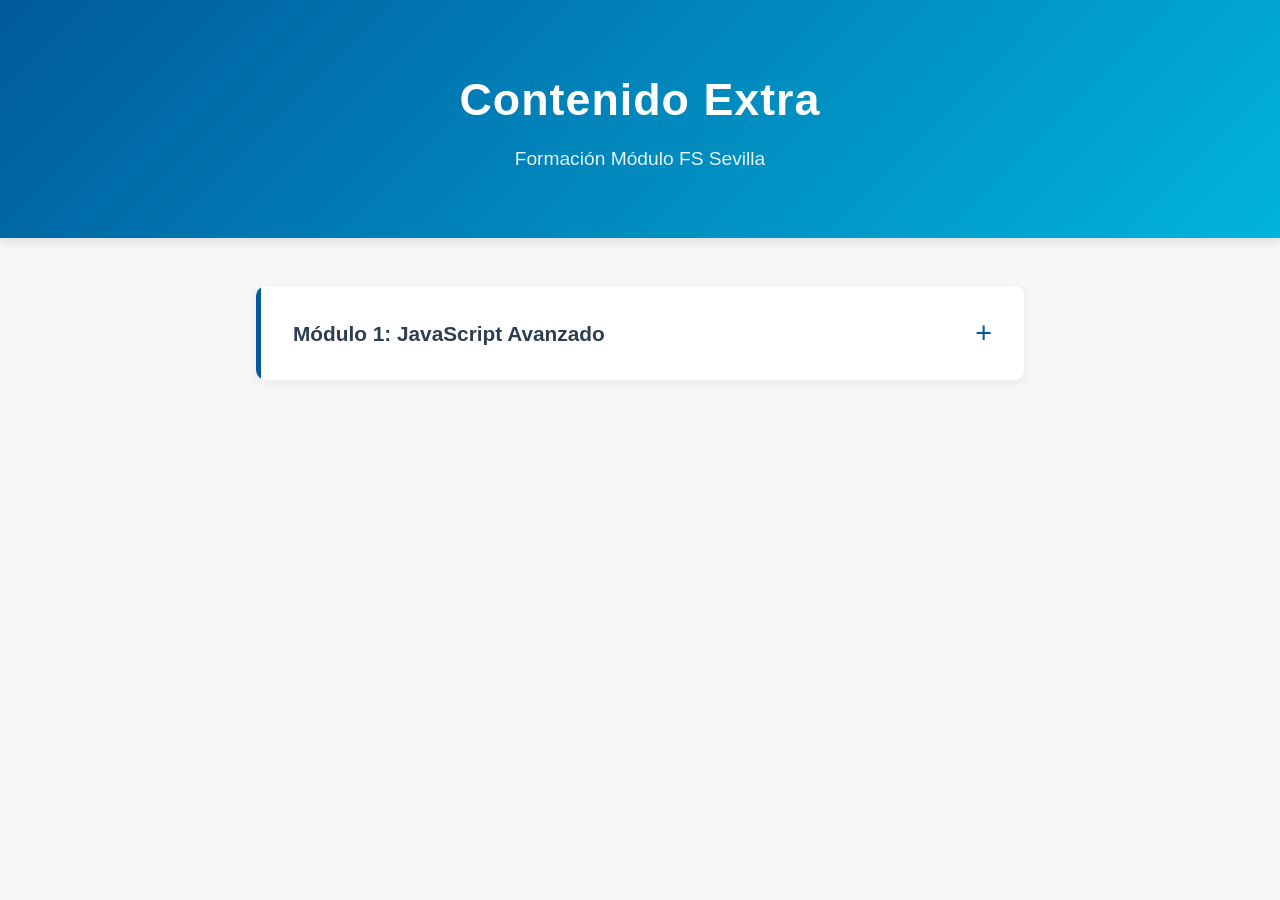
==== index.html @ a4dafb02 "feat: add the page Objetos_BOM_DOM" ====
<!doctype html>
<html lang="es">
  <head>
    <meta charset="UTF-8" />
    <meta name="viewport" content="width=device-width, initial-scale=1.0" />
    <link rel="stylesheet" href="style.css" />
    <title>Contenido Extra - FS Sevilla</title>
  </head>
  <body>
    <header>
      <h1>Contenido Extra</h1>
      <p>Formación Módulo FS Sevilla</p>
    </header>

    <main class="modules-container">
      <!-- MÓDULO 1 -->
      <details class="module">
        <summary>Módulo 1: JavaScript Avanzado</summary>
        <ul class="classes-list">
          <li>
            <a href="./modulo1/Objetos_BOM_DOM.html">Objetos, BOM y DOM</a>
          </li>
          <li>
            <a href="./modulo1/WebStorage_RegExp.html"
              >Web Storage y Expresiones Regulares</a
            >
          </li>
        </ul>
      </details>

      <!--  <details class="module">
        <summary>Módulo 2: Lógica de Programación</summary>
        <ul class="classes-list">
          <li>
            <a href="clase-2-1.html">Clase 1: Variables y Tipos de Datos</a>
          </li>
          <li><a href="clase-2-2.html">Clase 2: Condicionales y Bucles</a></li>
          <li><a href="clase-2-3.html">Clase 3: Funciones y Objetos</a></li>
        </ul>
      </details>
 -->
      <!-- <details class="module">
        <summary>Módulo 3: Interacciones Avanzadas</summary>
        <ul class="classes-list">
          <li><a href="clase-3-1.html">Clase 1: Manipulación del DOM</a></li>
          <li><a href="clase-3-2.html">Clase 2: Eventos y Formularios</a></li>
          <li><a href="clase-3-3.html">Clase 3: Consumo de APIs (Fetch)</a></li>
        </ul>
      </details> -->
      <!-- <details class="module">
        <summary>Módulo 4: Proyecto Final y Despliegue</summary>
        <ul class="classes-list">
          <li>
            <a href="clase-4-1.html">Clase 1: Control de Versiones con Git</a>
          </li>
          <li>
            <a href="clase-4-2.html"
              >Clase 2: Preparación del Entorno (Node.js)</a
            >
          </li>
          <li>
            <a href="clase-4-3.html">Clase 3: Subida a Producción (Hosting)</a>
          </li>
        </ul>
      </details> -->
    </main>
  </body>
</html>
---- style.css ----
/* === Estilos Generales === */
        * {
            box-sizing: border-box;
            margin: 0;
            padding: 0;
            font-family: 'Segoe UI', Roboto, Helvetica, Arial, sans-serif;
        }

        body {
            background-color: #f4f7f6;
            color: #333;
            line-height: 1.6;
        }

        /* === Cabecera (Header) === */
        header {
            background: linear-gradient(135deg, #005A9C, #00b4db);
            color: #fff;
            padding: 4rem 1rem;
            text-align: center;
            box-shadow: 0 4px 10px rgba(0,0,0,0.1);
        }

        header h1 {
            font-size: 2.8rem;
            margin-bottom: 0.5rem;
            letter-spacing: 1px;
        }

        header p {
            font-size: 1.2rem;
            opacity: 0.9;
        }

        /* === Contenedor Principal === */
        .modules-container {
            max-width: 800px;
            margin: 3rem auto;
            padding: 0 1rem;
            display: flex;
            flex-direction: column;
            gap: 1.5rem;
        }

        /* === Estilos del Desplegable (Módulos) === */
        details.module {
            background: #fff;
            border-radius: 10px;
            box-shadow: 0 3px 10px rgba(0,0,0,0.05);
            overflow: hidden;
            transition: all 0.3s ease;
        }

        details.module[open] {
            box-shadow: 0 8px 20px rgba(0,0,0,0.1);
        }

        summary {
            padding: 1.5rem 2rem;
            font-size: 1.3rem;
            font-weight: 600;
            color: #2c3e50;
            background-color: #ffffff;
            cursor: pointer;
            list-style: none;
            display: flex;
            justify-content: space-between;
            align-items: center;
            border-left: 5px solid #005A9C;
            transition: background-color 0.3s;
        }

        summary:hover {
            background-color: #f8fbff;
        }

        details[open] summary {
            border-bottom: 1px solid #eee;
            background-color: #f0f7ff;
            color: #005A9C;
        }

        /* Ocultar la flecha por defecto y crear una personalizada (+ y -) */
        summary::-webkit-details-marker {
            display: none;
        }

        summary::after {
            content: '+';
            font-size: 1.8rem;
            color: #005A9C;
            font-weight: 400;
        }

        details[open] summary::after {
            content: '−';
        }

        /* === Lista de Clases dentro del Módulo === */
        .classes-list {
            list-style: none;
            padding: 1.5rem 2rem;
            background-color: #fafcfd;
        }

        .classes-list li {
            margin-bottom: 1rem;
        }

        .classes-list li:last-child {
            margin-bottom: 0;
        }

        .classes-list a {
            text-decoration: none;
            color: #555;
            display: flex;
            align-items: center;
            padding: 1rem 1.5rem;
            border-radius: 8px;
            background-color: #fff;
            border: 1px solid #eaeaea;
            transition: all 0.3s ease;
            font-weight: 500;
        }

        .classes-list a::before {
            content: '📄'; /* Icono de documento */
            margin-right: 15px;
            font-size: 1.2rem;
        }

        .classes-list a:hover {
            background-color: #005A9C;
            color: #fff;
            border-color: #005A9C;
            transform: translateX(8px); /* Efecto de desplazamiento a la derecha */
            box-shadow: 0 4px 10px rgba(0,90,156,0.2);
        }
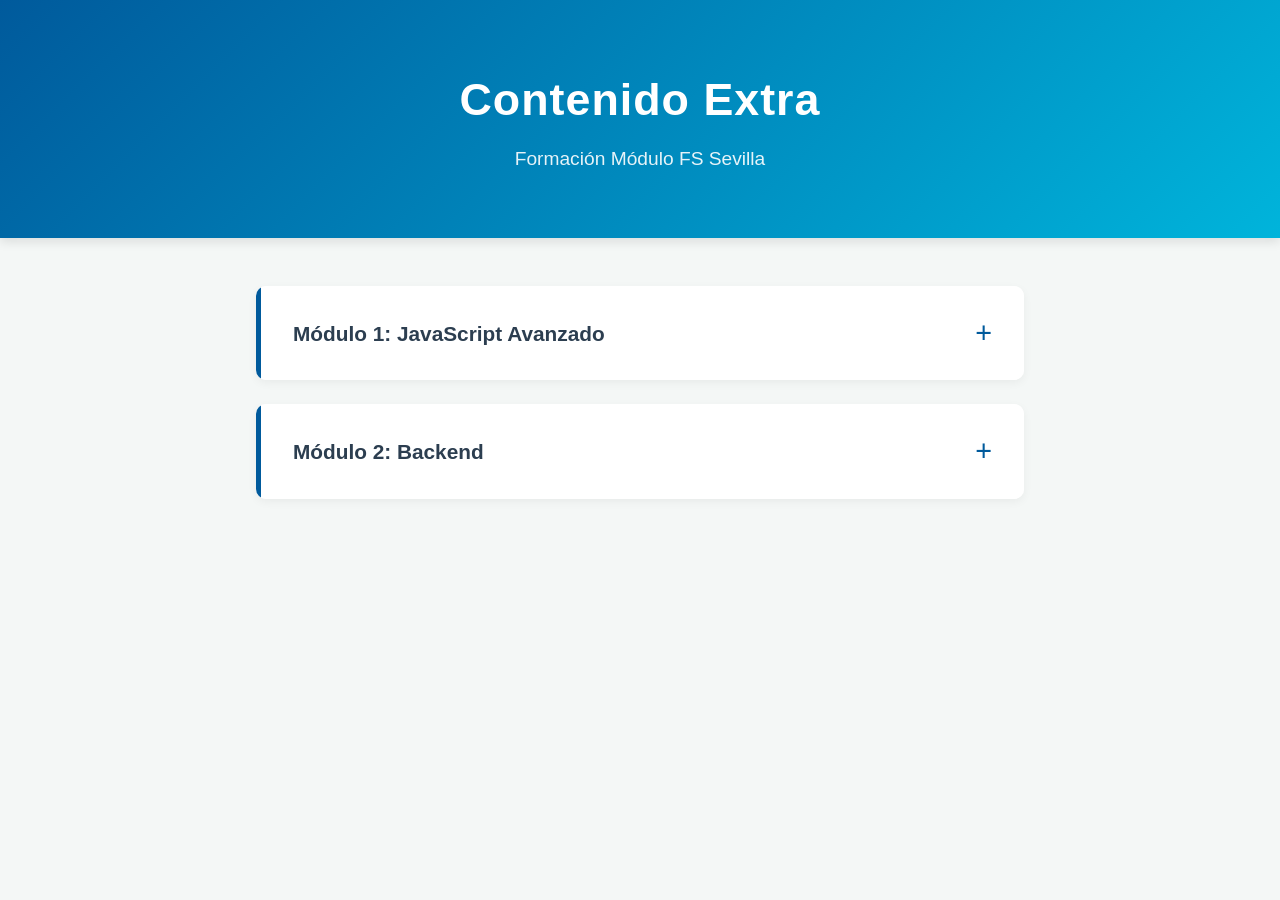
==== commit 02ee1a83: "feat: adding the intro of Backend and some MongoDB" ====
--- a/index.html
+++ b/index.html
@@ -4,6 +4,7 @@
     <meta charset="UTF-8" />
     <meta name="viewport" content="width=device-width, initial-scale=1.0" />
     <link rel="stylesheet" href="style.css" />
+    <link rel="icon" type="image/webp" href="./assets/favicon.webp" />
     <title>Contenido Extra - FS Sevilla</title>
   </head>
   <body>
@@ -18,11 +19,27 @@
         <summary>Módulo 1: JavaScript Avanzado</summary>
         <ul class="classes-list">
           <li>
-            <a href="./modulo1/Objetos_BOM_DOM.html">Objetos, BOM y DOM</a>
+            <a href="./modulo1/objetos_BOM_DOM.html">Objetos, BOM y DOM</a>
           </li>
           <li>
-            <a href="./modulo1/WebStorage_RegExp.html"
+            <a href="./modulo1/map_filter_reduce.html">Map, Filter y Reduce</a>
+          </li>
+          <li>
+            <a href="./modulo1/pOO_Clases.html">POO y Clases</a>
+          </li>
+          <li>
+            <a href="./modulo1/webStorage_RegExp.html"
               >Web Storage y Expresiones Regulares</a
+            >
+          </li>
+        </ul>
+      </details>
+      <details class="module">
+        <summary>Módulo 2: Backend</summary>
+        <ul class="classes-list">
+          <li>
+            <a href="./modulo2/intro_MongoDB.html"
+              >Introduccion a Backend y MongoDB</a
             >
           </li>
         </ul>
--- a/style.css
+++ b/style.css
@@ -97,6 +97,10 @@
         }
 
         /* === Lista de Clases dentro del Módulo === */
+        .rounded {
+            border-radius: 50%;
+        }
+
         .classes-list {
             list-style: none;
             padding: 1.5rem 2rem;
